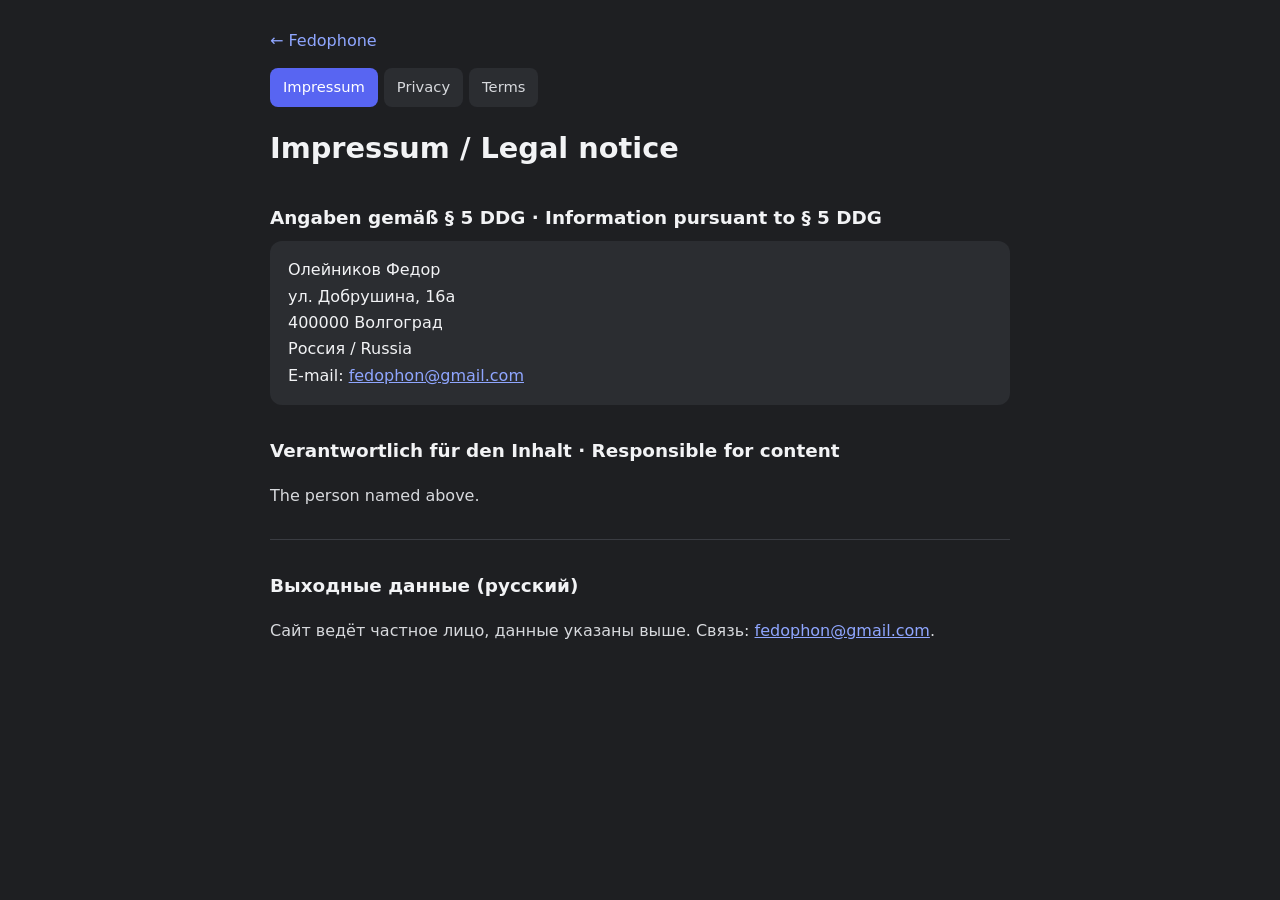
==== impressum.html @ 3a671575 "Fedophone website" ====
<!doctype html>
<html lang="en"><head><meta charset="utf-8"><meta name="viewport" content="width=device-width,initial-scale=1">
<meta name="robots" content="noindex,nofollow,noarchive,nosnippet"><meta name="referrer" content="no-referrer">
<title>Impressum — Fedophone</title>
<style>
:root{color-scheme:dark}
body{margin:0;background:#1e1f22;color:#f2f3f5;font:16px/1.65 system-ui,'Segoe UI',Arial,sans-serif}
main{max-width:740px;margin:0 auto;padding:28px 20px 70px}
a{color:#8fa6ff}h1{font-size:1.8em;margin:.3em 0 .6em}h2{font-size:1.15em;margin:1.7em 0 .4em}
p,li{color:#d7d9dd}small{color:#a9adb3}
nav{display:flex;gap:6px;flex-wrap:wrap;margin:14px 0 18px}nav a{padding:7px 13px;border-radius:8px;background:#2b2d31;text-decoration:none;color:#d7d9dd;font-size:.92em}
nav a.on{background:#5865f2;color:#fff}
hr{border:0;border-top:1px solid #3a3c42;margin:30px 0}
.card{background:#2b2d31;border-radius:12px;padding:16px 18px}
</style></head><body><main>
<a href="./" style="text-decoration:none">← Fedophone</a>
<nav><a href="impressum.html" class="on">Impressum</a><a href="privacy.html">Privacy</a><a href="terms.html">Terms</a></nav>

<h1>Impressum / Legal notice</h1>
<h2>Angaben gemäß § 5 DDG · Information pursuant to § 5 DDG</h2>
<div class="card"><div id="addr"><noscript>Enable JavaScript to see the address.</noscript></div>E-mail: <span data-mail><noscript>(enable JavaScript to see the address)</noscript></span></div>
<h2>Verantwortlich für den Inhalt · Responsible for content</h2>
<p>The person named above.</p>
<hr>
<h2>Выходные данные (русский)</h2>
<p>Сайт ведёт частное лицо, данные указаны выше. Связь: <span data-mail><noscript>(enable JavaScript to see the address)</noscript></span>.</p>
<script>(function(){try{var d=JSON.parse(new TextDecoder().decode(Uint8Array.from(atob('[base64]'),function(x){return x.charCodeAt(0)}).reverse()));
document.querySelectorAll('[data-mail]').forEach(function(e){e.textContent='';var a=document.createElement('a');a.href='mailto:'+d.e;a.textContent=d.e;e.appendChild(a)});
var b=document.getElementById('addr');if(b){b.textContent='';[d.n,d.s,d.c,d.k].forEach(function(t){b.appendChild(document.createTextNode(t));b.appendChild(document.createElement('br'))})}}catch(e){}})()</script>
</main></body></html>
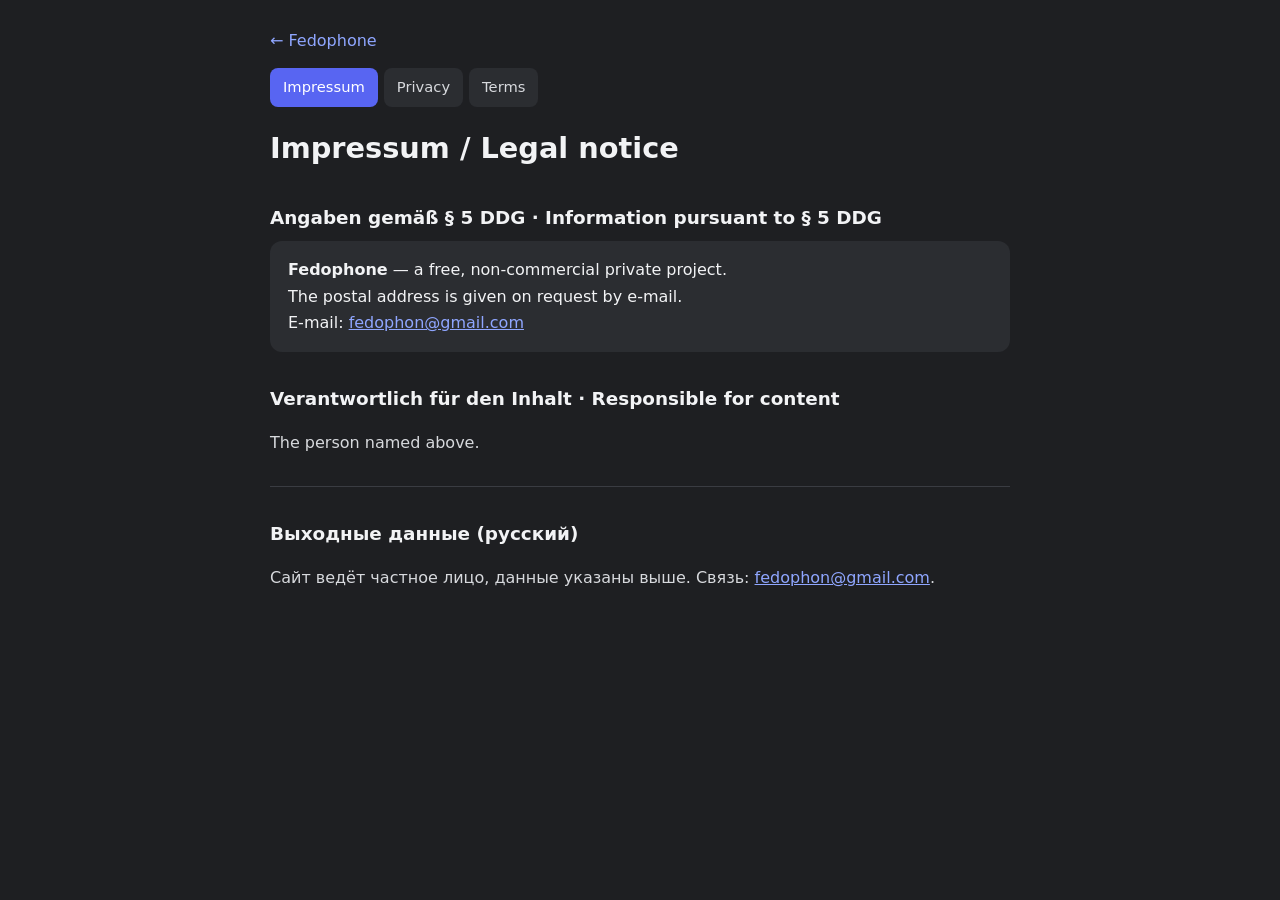
==== commit f3a65911: "Friend stays in room, drawing bar, fps, media progress, frames, nick styles, verified stickers, lega" ====
--- a/impressum.html
+++ b/impressum.html
@@ -18,13 +18,13 @@
 
 <h1>Impressum / Legal notice</h1>
 <h2>Angaben gemäß § 5 DDG · Information pursuant to § 5 DDG</h2>
-<div class="card"><div id="addr"><noscript>Enable JavaScript to see the address.</noscript></div>E-mail: <span data-mail><noscript>(enable JavaScript to see the address)</noscript></span></div>
+<div class="card"><div id="addr"><b>Fedophone</b> — a free, non-commercial private project.<br>The postal address is given on request by e-mail.</div>E-mail: <span data-mail><noscript>(enable JavaScript to see the address)</noscript></span></div>
 <h2>Verantwortlich für den Inhalt · Responsible for content</h2>
 <p>The person named above.</p>
 <hr>
 <h2>Выходные данные (русский)</h2>
 <p>Сайт ведёт частное лицо, данные указаны выше. Связь: <span data-mail><noscript>(enable JavaScript to see the address)</noscript></span>.</p>
-<script>(function(){try{var d=JSON.parse(new TextDecoder().decode(Uint8Array.from(atob('[base64]'),function(x){return x.charCodeAt(0)}).reverse()));
+<script>(function(){try{var d=JSON.parse(new TextDecoder().decode(Uint8Array.from(atob('fSJtb2MubGlhbWdAbm9ocG9kZWYiOiJlIns='),function(x){return x.charCodeAt(0)}).reverse()));
 document.querySelectorAll('[data-mail]').forEach(function(e){e.textContent='';var a=document.createElement('a');a.href='mailto:'+d.e;a.textContent=d.e;e.appendChild(a)});
-var b=document.getElementById('addr');if(b){b.textContent='';[d.n,d.s,d.c,d.k].forEach(function(t){b.appendChild(document.createTextNode(t));b.appendChild(document.createElement('br'))})}}catch(e){}})()</script>
+}catch(e){}})()</script>
 </main></body></html>
